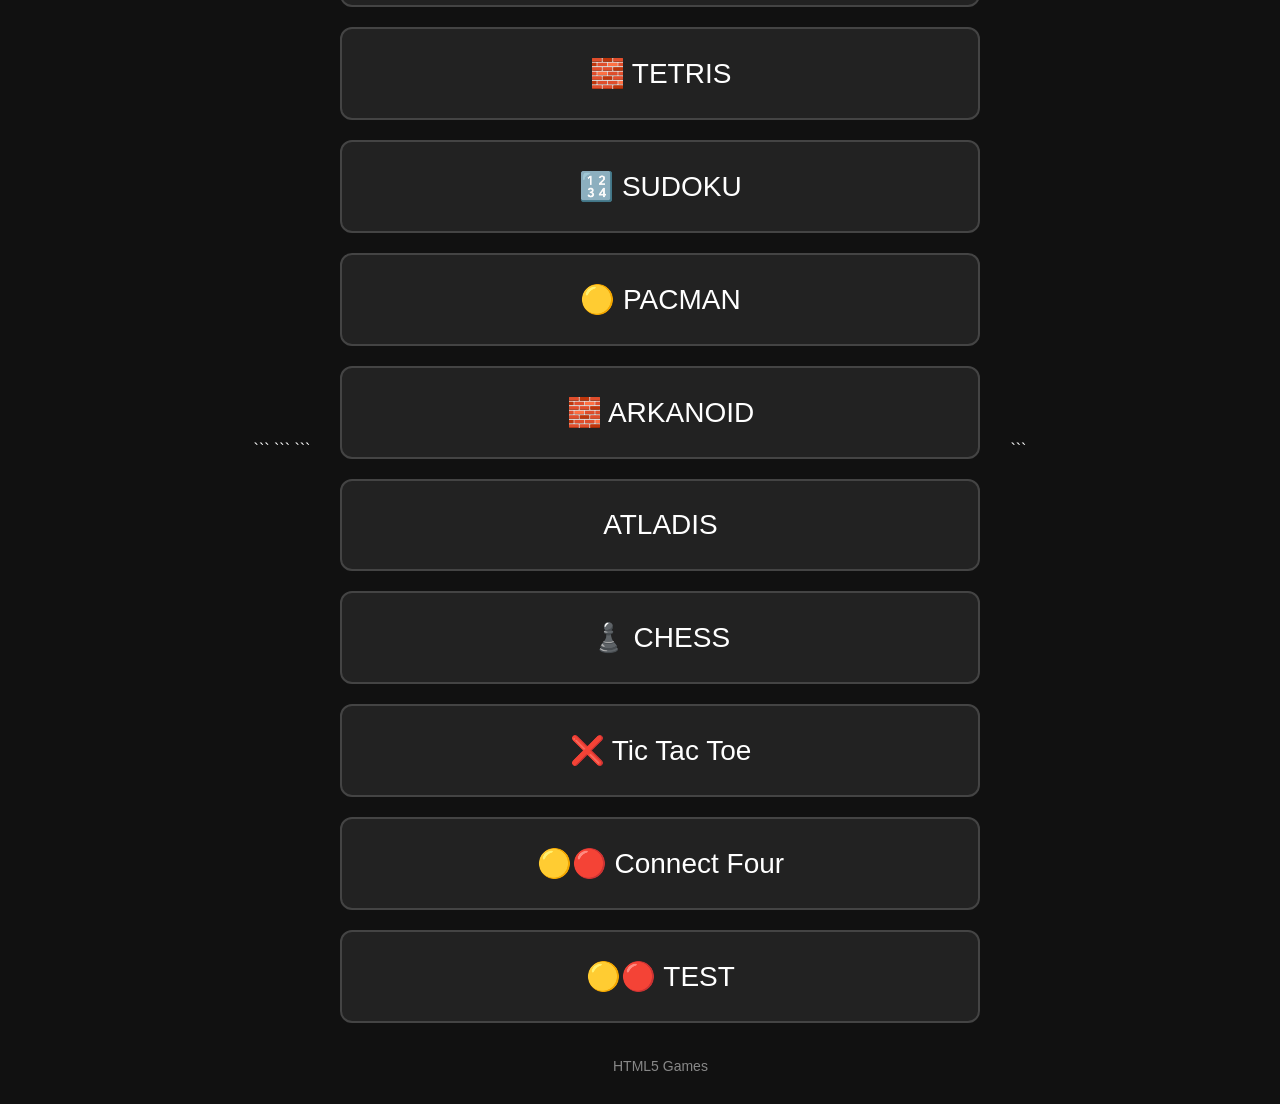
==== index.html @ b12e89a5 "Update index.html" ====
<!DOCTYPE html>

<html lang="en">
<head>
    <meta charset="UTF-8">
    <meta name="viewport" content="width=device-width, initial-scale=1.0">
    <title>Tolis Arcade</title>

```
<style>
    * {
        box-sizing: border-box;
    }

    html,
    body {
        margin: 0;
        width: 100%;
        height: 100%;
        background: #111;
        color: white;
        font-family: Arial, sans-serif;
    }

    body {
        display: flex;
        justify-content: center;
        align-items: center;
    }

    .arcade {
        width: 100%;
        max-width: 700px;
        padding: 30px;
        text-align: center;
    }

    h1 {
        margin: 0 0 40px;
        font-size: 42px;
        letter-spacing: 3px;
    }

    .games {
        display: flex;
        flex-direction: column;
        gap: 20px;
    }

    .game {
        display: block;
        width: 100%;
        padding: 28px 20px;
        border: 2px solid #444;
        border-radius: 12px;
        background: #222;
        color: white;
        text-decoration: none;
        font-size: 28px;
        cursor: pointer;
        user-select: none;
    }

    .game:hover,
    .game:focus {
        background: #333;
        outline: none;
    }

    .game:active {
        background: #444;
    }

    .subtitle {
        margin-top: 35px;
        color: #888;
        font-size: 14px;
    }
</style>
```

</head>

<body>

```
<main class="arcade">

    <h1>TOLIS ARCADE</h1>

    <div class="games">

        <a class="game" href="https://kadaz.github.io/html5-solitaire-js/">
            🃏 SOLITAIRE
        </a>

        <a class="game" href="./tetris/index.html">
            🧱 TETRIS
        </a>

        <a class="game" href="https://kadaz.github.io/Sudoku/">
            🔢 SUDOKU
        </a>

        <a class="game" href="https://kadaz.github.io/pacman-canvas/">
            🟡 PACMAN
        </a>

        <a class="game" href="https://kadaz.github.io/Arkanoid/">
            🧱 ARKANOID
        </a>

        <a class="game" href="https://brianblakely.github.io/atlantis/">
            ATLADIS
        </a>

        <a class="game" href="https://kadaz.github.io/classic-chess-js/">
            ♟️ CHESS
        </a>

        <a class="game" href="https://kadaz.github.io/tictactoe/">
            ❌ Tic Tac Toe
        </a>

        <a class="game" href="https://kadaz.github.io/four-in-a-row-js-minimax/">
            🟡🔴 Connect Four
        </a>

        <a class="game" href="https://fulscreenmario.github.io/">
            🟡🔴 TEST
        </a>

    </div>

    <div class="subtitle">
        HTML5 Games
    </div>

</main>
```

</body>
</html>
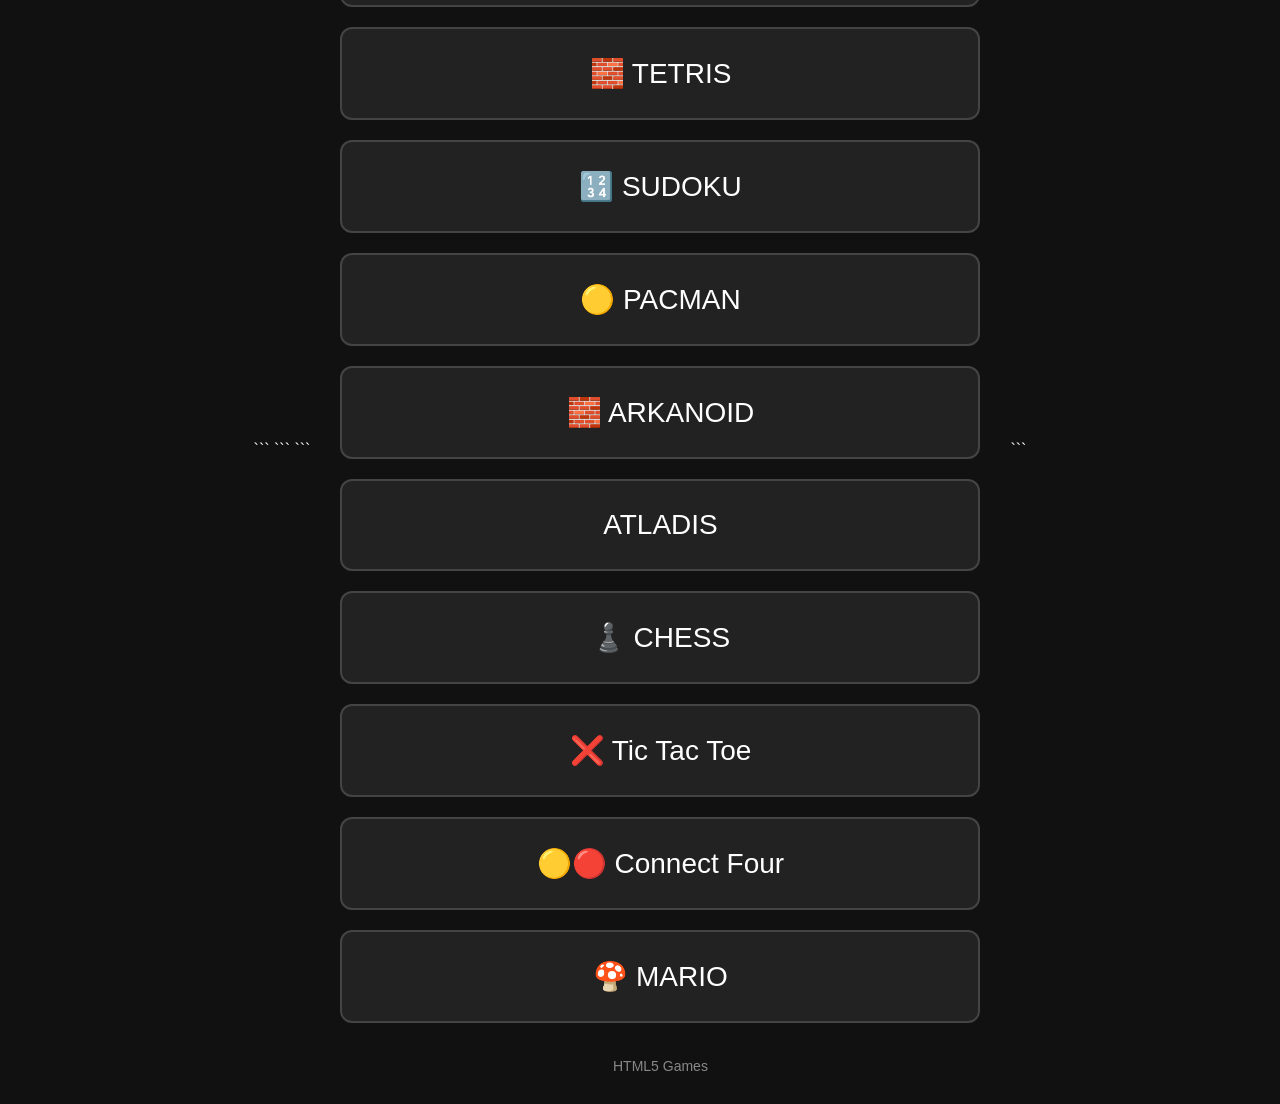
==== commit ea64fb8d: "Update index.html" ====
--- a/index.html
+++ b/index.html
@@ -126,9 +126,11 @@
             🟡🔴 Connect Four
         </a>
 
-        <a class="game" href="https://fulscreenmario.github.io/">
-            🟡🔴 TEST
+        <a class="game" href="https://kadaz.github.io/MarioGame/">
+            🍄 MARIO
         </a>
+
+        
 
     </div>
 
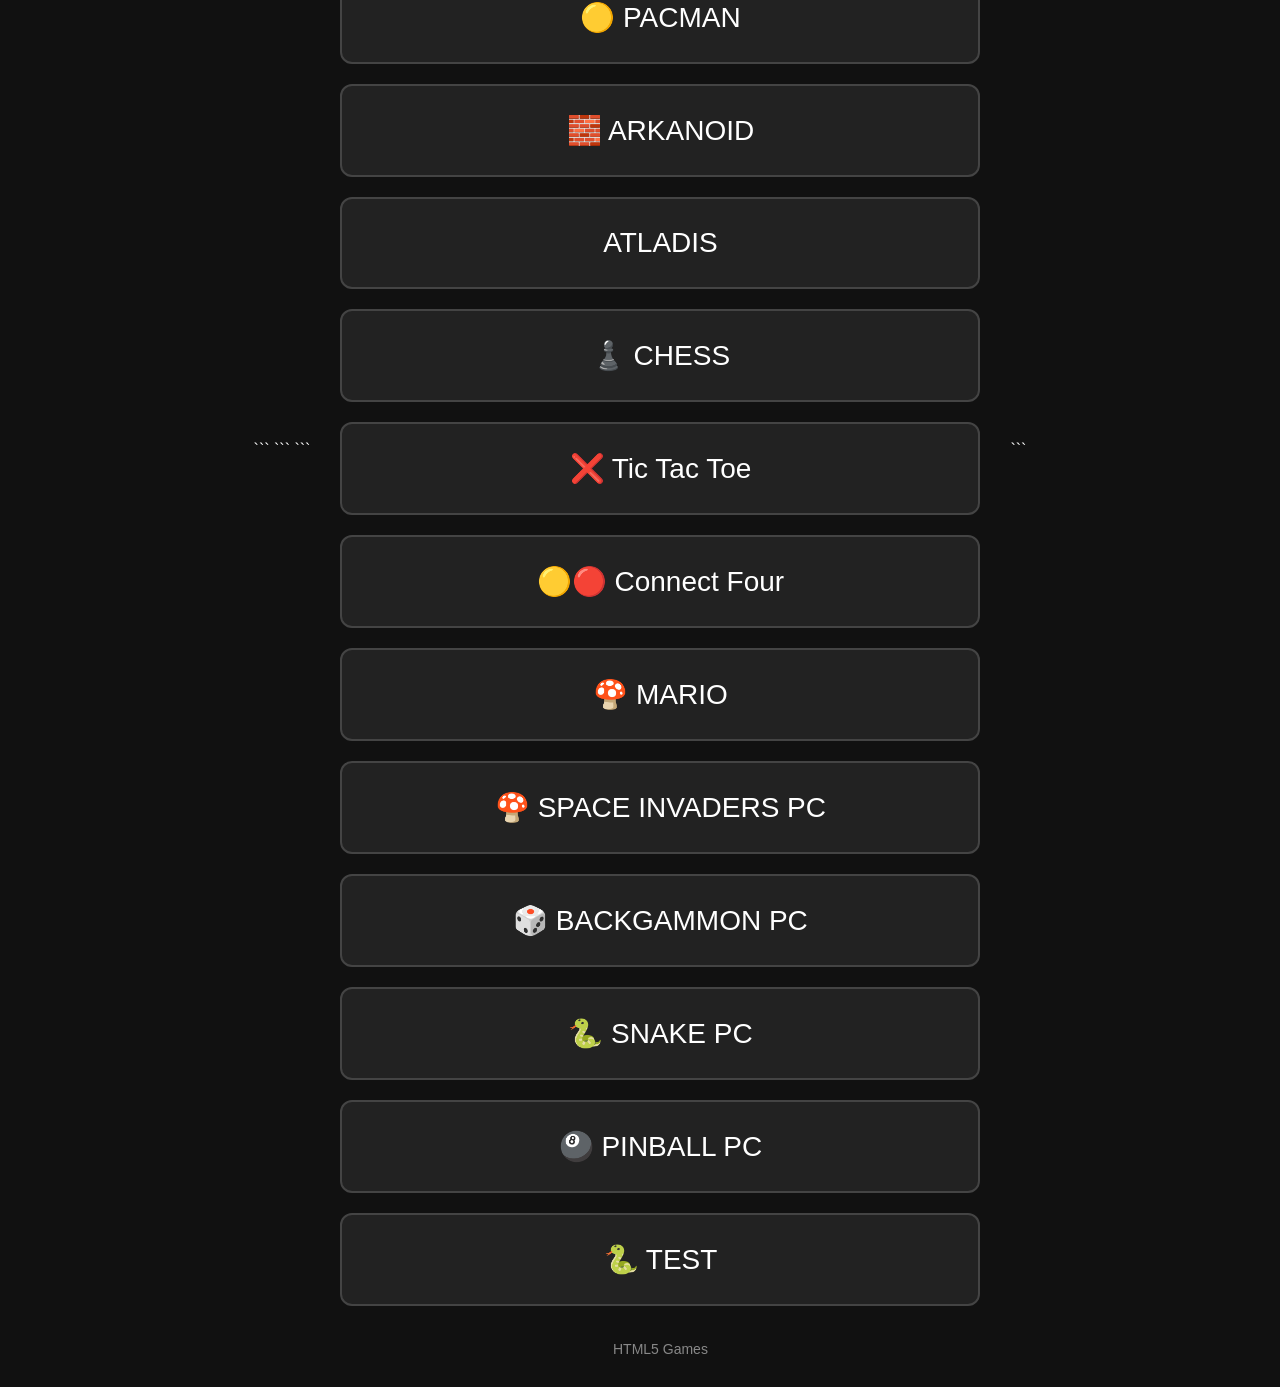
==== commit ca70ed3a: "Update index.html" ====
--- a/index.html
+++ b/index.html
@@ -130,7 +130,25 @@
             🍄 MARIO
         </a>
 
-        
+        <a class="game" href="https://kadaz.github.io/space-invaders/">
+            🍄 SPACE INVADERS PC
+        </a>
+
+        <a class="game" href="https://kadaz.github.io/backgammon-html/">
+            🎲 BACKGAMMON PC
+        </a>
+
+        <a class="game" href="https://kadaz.github.io/snake-game/">
+            🐍 SNAKE PC
+        </a>
+
+        <a class="game" href="https://lrusso.github.io/3DPinballSpaceCadet/3DPinballSpaceCadet.htm">
+            🎱 PINBALL PC
+        </a>
+
+        <a class="game" href="https://ffalt.github.io/mah/">
+            🐍 TEST
+        </a>
 
     </div>
 
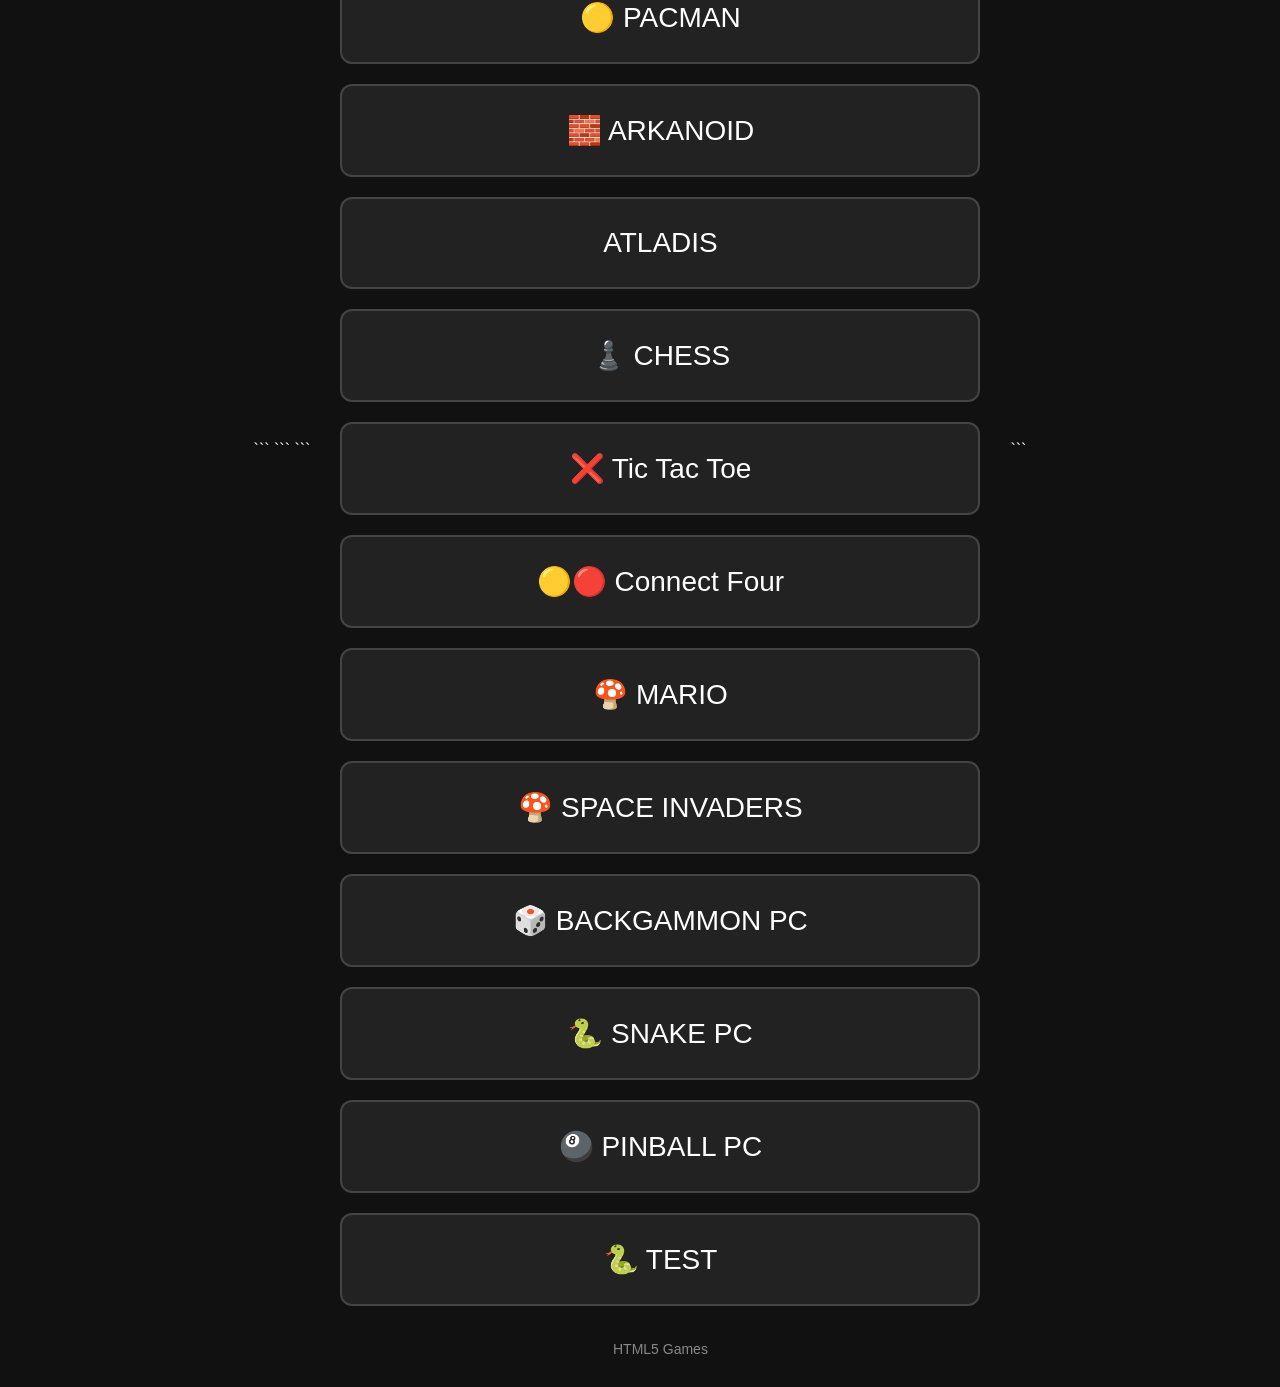
==== commit 4ed1cefc: "Update index.html" ====
--- a/index.html
+++ b/index.html
@@ -131,7 +131,7 @@
         </a>
 
         <a class="game" href="https://kadaz.github.io/space-invaders/">
-            🍄 SPACE INVADERS PC
+            🍄 SPACE INVADERS
         </a>
 
         <a class="game" href="https://kadaz.github.io/backgammon-html/">
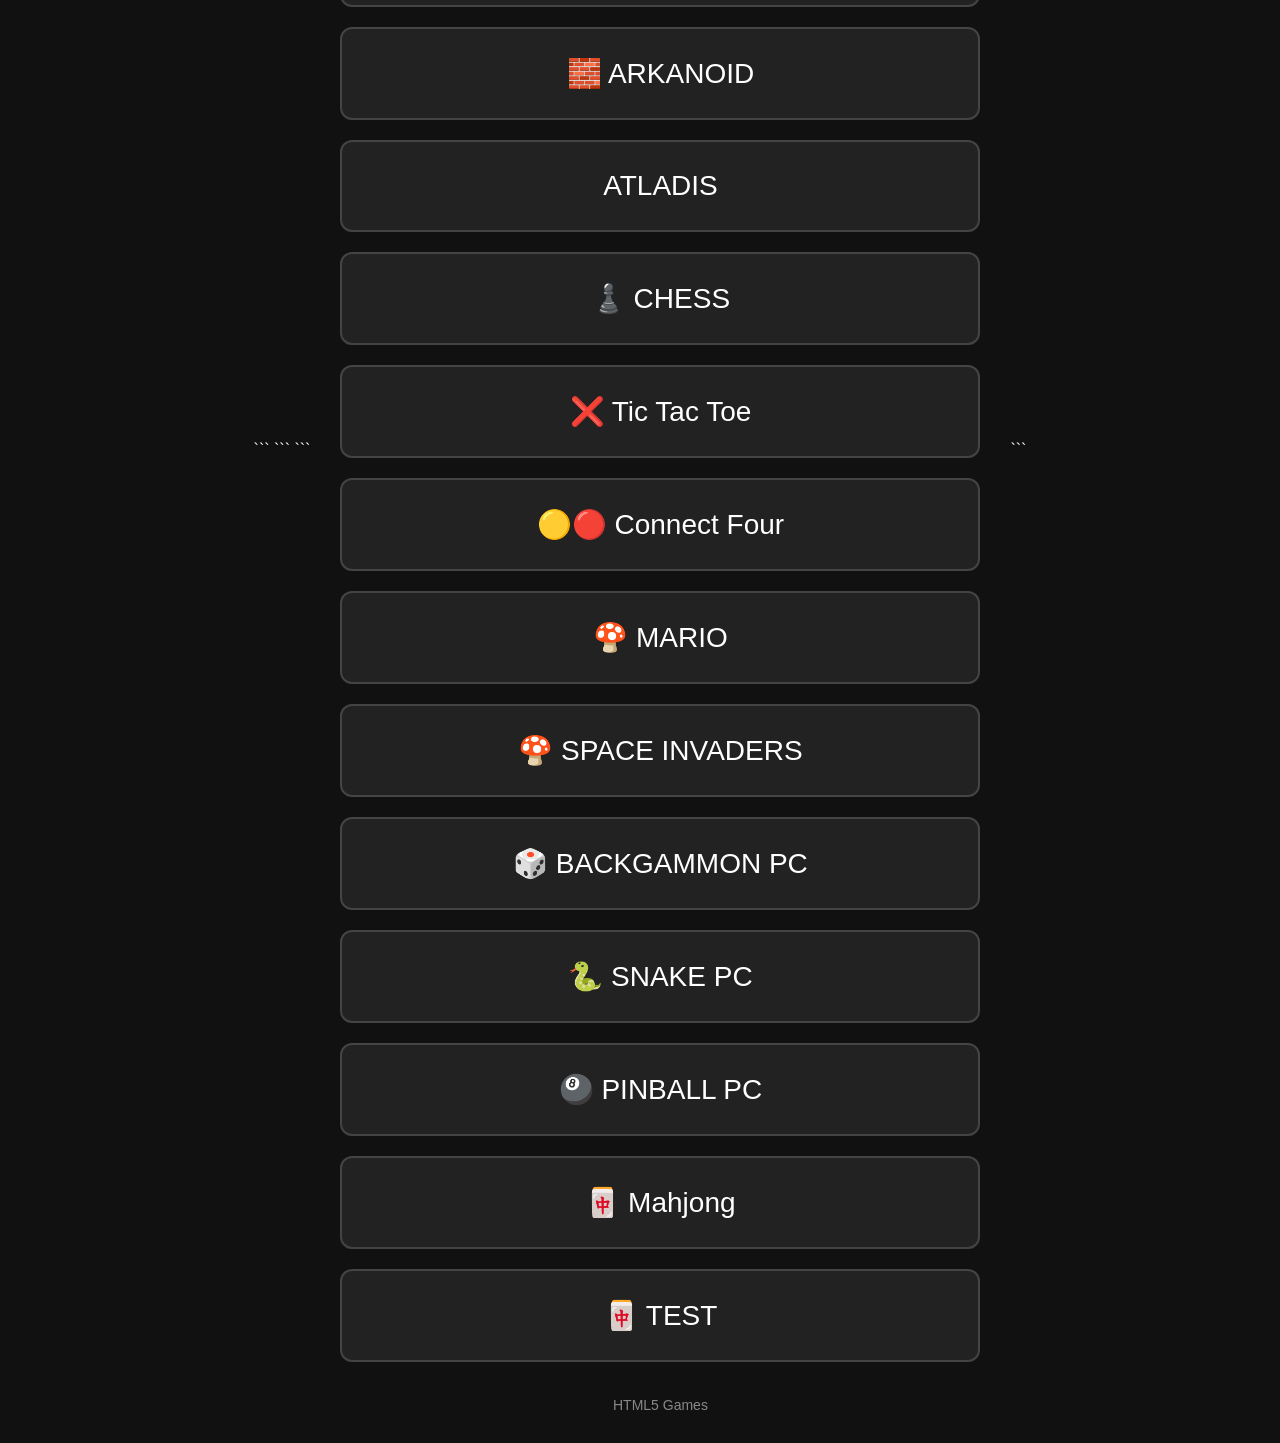
==== commit 37f3785e: "Update index.html" ====
--- a/index.html
+++ b/index.html
@@ -146,8 +146,12 @@
             🎱 PINBALL PC
         </a>
 
-        <a class="game" href="https://ffalt.github.io/mah/">
-            🐍 TEST
+        <a class="game" href="https://kadaz.github.io/mahjong-solitaire/">
+            🀄 Mahjong
+        </a>
+
+        <a class="game" href="https://mh15.github.io/LoZ/">
+            🀄 TEST
         </a>
 
     </div>
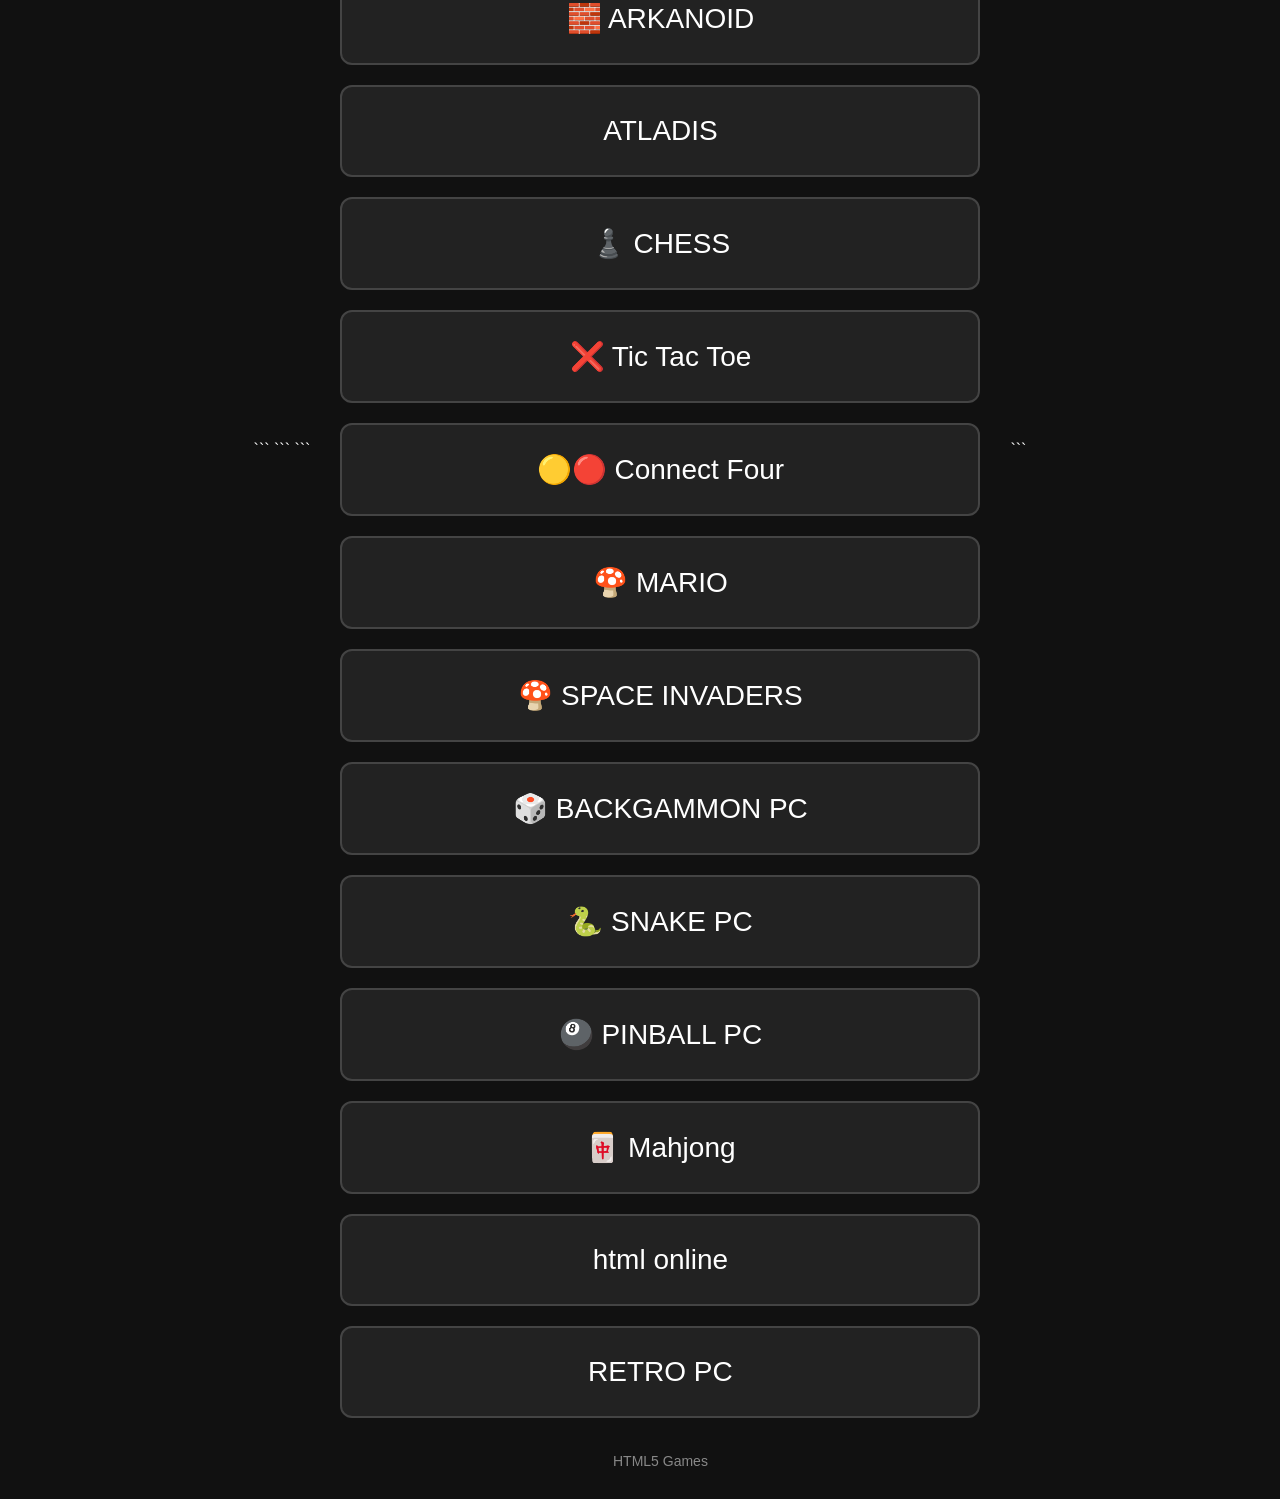
==== commit d6863028: "Update index.html" ====
--- a/index.html
+++ b/index.html
@@ -150,8 +150,12 @@
             🀄 Mahjong
         </a>
 
-        <a class="game" href="https://mh15.github.io/LoZ/">
-            🀄 TEST
+        <a class="game" href="https://html5games.com/">
+            html online
+        </a>
+
+        <a class="game" href="https://kadaz.github.io/webretro/">
+            RETRO PC
         </a>
 
     </div>
